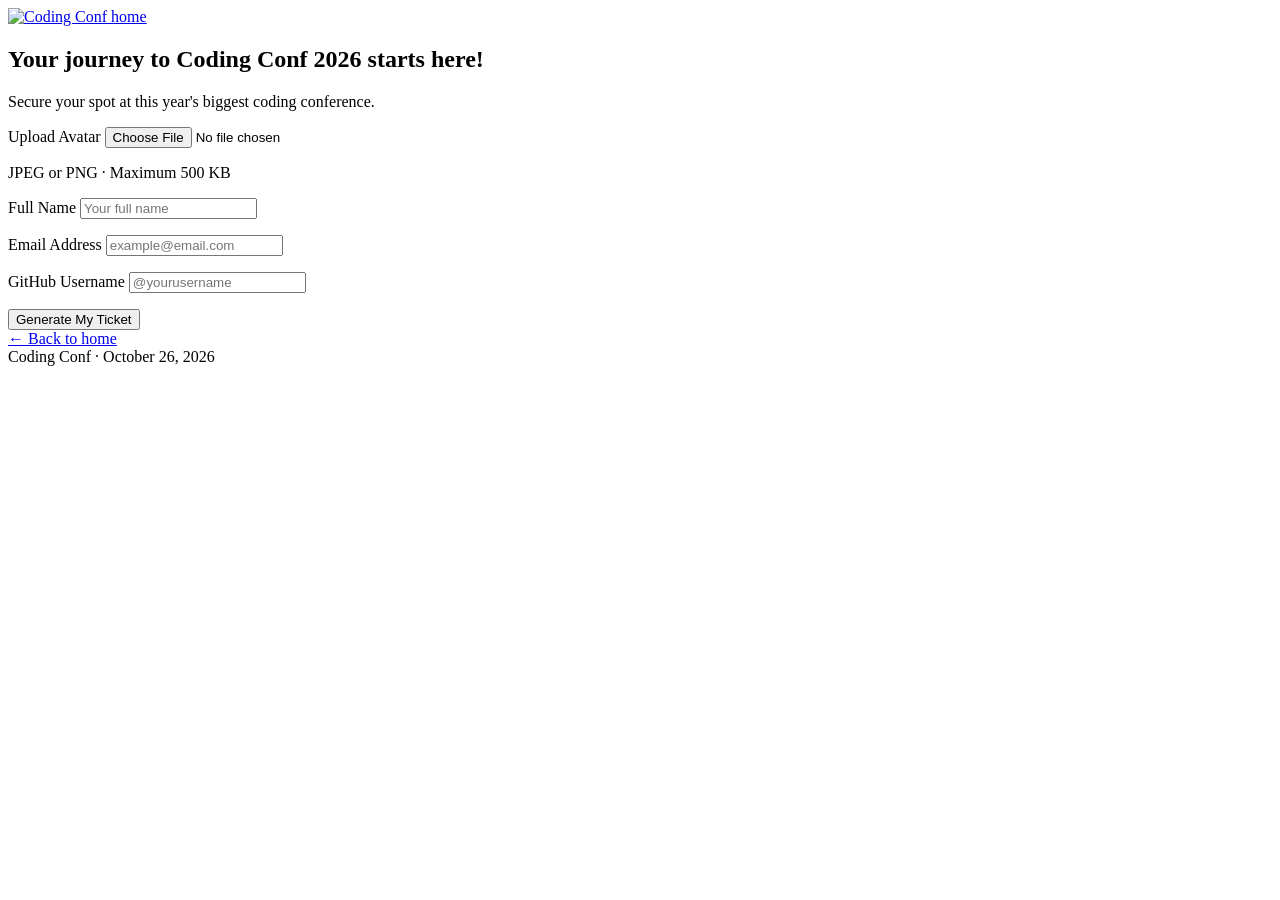
==== login.html @ ab60d5b7 "Add files via upload" ====
<!DOCTYPE html>
<html lang="en">
 <head>
  <meta charset="utf-8"/>
  <meta content="width=device-width,initial-scale=1" name="viewport"/>
  <title>
   Coding Conf | Register
  </title>
  <link href="css/style.css" rel="stylesheet"/>
 </head>
 <body>
  <header>
   <nav aria-label="Main navigation">
    <a href="index.html">
     <img alt="Coding Conf home" class="logo" src="assets/images/logo-full.svg"/>
    </a>
   </nav>
  </header>
  <main>
   <section class="form-wrap">
    <h1>
     Your journey to Coding Conf 2026 starts here!
    </h1>
    <p class="lead">
     Secure your spot at this year's biggest coding conference.
    </p>
    <form id="registration" novalidate="">
     <div class="field">
      <label for="avatar">
       Upload Avatar
      </label>
      <input accept="image/jpeg,image/png" aria-describedby="avatar-hint avatar-error" id="avatar" type="file"/>
      <p class="hint" id="avatar-hint">
       JPEG or PNG · Maximum 500 KB
      </p>
      <p aria-live="polite" class="error" id="avatar-error">
      </p>
     </div>
     <div class="field">
      <label for="name">
       Full Name
      </label>
      <input aria-describedby="name-error" autocomplete="name" id="name" name="name" placeholder="Your full name"/>
      <p aria-live="polite" class="error" id="name-error">
      </p>
     </div>
     <div class="field">
      <label for="email">
       Email Address
      </label>
      <input aria-describedby="email-error" autocomplete="email" id="email" name="email" placeholder="example@email.com" type="email"/>
      <p aria-live="polite" class="error" id="email-error">
      </p>
     </div>
     <div class="field">
      <label for="github">
       GitHub Username
      </label>
      <input aria-describedby="github-error" id="github" name="github" placeholder="@yourusername"/>
      <p aria-live="polite" class="error" id="github-error">
      </p>
     </div>
     <button class="primary wide" type="submit">
      Generate My Ticket
     </button>
    </form>
    <a class="back" href="index.html">
     ← Back to home
    </a>
   </section>
  </main>
  <footer>
   Coding Conf · October 26, 2026
  </footer>
  <script src="js/validation.js">
  </script>
 </body>
</html>
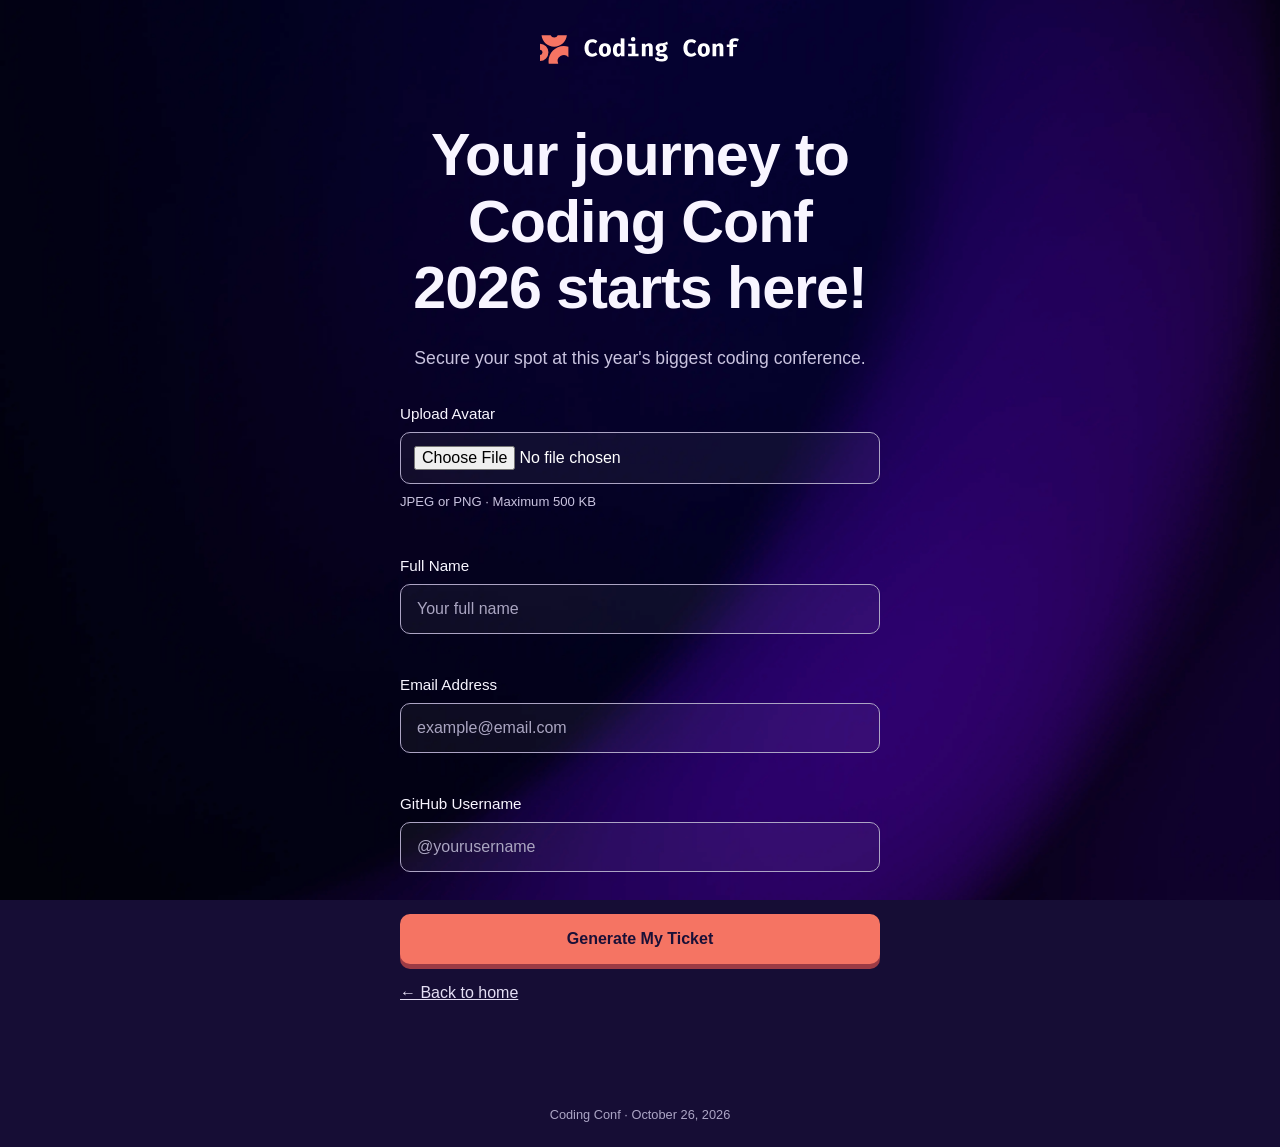
==== commit aab9fb44: "Document login.html with clear code comments" ====
--- a/login.html
+++ b/login.html
@@ -6,9 +6,11 @@
   <title>
    Coding Conf | Register
   </title>
+  <!-- All three pages share the same stylesheet. -->
   <link href="css/style.css" rel="stylesheet"/>
  </head>
  <body>
+  <!-- The logo links back to the home page from every page. -->
   <header>
    <nav aria-label="Main navigation">
     <a href="index.html">
@@ -24,6 +26,7 @@
     <p class="lead">
      Secure your spot at this year's biggest coding conference.
     </p>
+    <!-- JavaScript handles validation so errors can appear beside each field. -->
     <form id="registration" novalidate="">
      <div class="field">
       <label for="avatar">
@@ -33,6 +36,7 @@
       <p class="hint" id="avatar-hint">
        JPEG or PNG · Maximum 500 KB
       </p>
+      <!-- Each error message is linked to its input and announced when updated. -->
       <p aria-live="polite" class="error" id="avatar-error">
       </p>
      </div>
@@ -72,6 +76,7 @@
   <footer>
    Coding Conf · October 26, 2026
   </footer>
+  <!-- Load after the form so its elements are available to the script. -->
   <script src="js/validation.js">
   </script>
  </body>
--- a/css/style.css
+++ b/css/style.css
@@ -0,0 +1,260 @@
+:root {
+  --ink:#f8f5ff;
+  --muted:#c9c3df;
+  --accent:#f57463;
+  --border:#9b92b3;
+  --error:#ff9387
+}
+* {
+  box-sizing:border-box
+}
+body {
+  margin:0;
+  min-height:100vh;
+  color:var(--ink);
+  font-family:Arial,Helvetica,sans-serif;
+  background:#160d35 url('../assets/images/background-desktop.png') center/cover fixed
+}
+a {
+  color:inherit
+}
+a:focus-visible,button:focus-visible,input:focus-visible {
+  outline:3px solid #ffbba8;
+  outline-offset:3px
+}
+header {
+  padding:35px 20px 12px;
+  text-align:center
+}
+.logo {
+  width:200px;
+  max-width:65%
+}
+main {
+  max-width:850px;
+  margin:0 auto;
+  padding:22px 20px 70px;
+  text-align:center
+}
+h1 {
+  font-size:clamp(2.2rem,5.6vw,3.7rem);
+  line-height:1.13;
+  margin:20px auto 22px;
+  max-width:820px;
+  letter-spacing:-1px
+}
+h1 em {
+  font-style:normal;
+  background:linear-gradient(90deg,#f6b89d,#f57463);
+  background-clip:text;
+  color:transparent
+}
+p {
+  color:var(--muted);
+  line-height:1.65
+}
+.lead {
+  font-size:1.1rem;
+  max-width:620px;
+  margin:0 auto 32px
+}
+.primary {
+  display:inline-block;
+  border:0;
+  border-radius:10px;
+  background:var(--accent);
+  color:#1a1037;
+  padding:16px 25px;
+  font-size:1rem;
+  font-weight:800;
+  text-decoration:none;
+  cursor:pointer;
+  box-shadow:0 5px 0 #9c3b45;
+  transition:transform .15s,filter .15s
+}
+.primary:hover {
+  filter:brightness(1.12);
+  transform:translateY(-2px)
+}
+.details {
+  display:flex;
+  justify-content:center;
+  gap:16px;
+  flex-wrap:wrap;
+  margin:28px auto
+}
+.detail {
+  padding:16px 24px;
+  border:1px solid #827b9c;
+  border-radius:12px;
+  background:#ffffff0c
+}
+.detail strong {
+  display:block;
+  margin-top:6px
+}
+.eyebrow {
+  color:#ffad9c;
+  font-weight:700;
+  letter-spacing:.16em;
+  text-transform:uppercase;
+  font-size:.8rem
+}
+.form-wrap {
+  max-width:480px;
+  margin:0 auto;
+  text-align:left
+}
+.form-wrap h1,.form-wrap>.lead {
+  text-align:center
+}
+.field {
+  margin:0 0 21px
+}
+.field label {
+  display:block;
+  font-size:.95rem;
+  margin-bottom:10px
+}
+.field input {
+  width:100%;
+  border:1px solid #aca4c4;
+  border-radius:10px;
+  padding:15px 16px;
+  background:#ffffff0c;
+  color:white;
+  font:inherit
+}
+.field input::placeholder {
+  color:#aaa5c1
+}
+.field input[type=file] {
+  padding:13px
+}
+.hint {
+  font-size:.82rem;
+  margin:7px 0;
+  color:var(--muted)
+}
+.error {
+  min-height:1.2em;
+  color:var(--error);
+  font-size:.83rem;
+  margin:5px 0
+}
+.field input[aria-invalid=true] {
+  border:2px solid var(--error)
+}
+.wide {
+  width:100%
+}
+.ticket {
+  position:relative;
+  overflow:hidden;
+  text-align:left;
+  max-width:620px;
+  margin:38px auto 25px;
+  border:1px solid #ffffff70;
+  border-radius:20px;
+  background:linear-gradient(120deg,#ffffff25,#ffffff0c);
+  backdrop-filter:blur(15px);
+  box-shadow:0 24px 65px #08051d90
+}
+.ticket-top {
+  padding:26px 30px 32px;
+  min-height:175px;
+  background:url('../assets/images/pattern-ticket.svg') right center/auto 100% no-repeat
+}
+.ticket-brand {
+  display:flex;
+  align-items:center;
+  gap:13px;
+  font-size:1.65rem;
+  font-weight:800
+}
+.ticket-brand img {
+  width:38px
+}
+.ticket-date {
+  margin:10px 0 0 52px;
+  color:#e1dced
+}
+.ticket-bottom {
+  border-top:2px dashed #bdb2d3;
+  padding:22px 30px;
+  display:flex;
+  align-items:center;
+  gap:15px
+}
+.avatar {
+  width:66px;
+  height:66px;
+  object-fit:cover;
+  border-radius:12px
+}
+.attendee {
+  min-width:0;
+  flex:1
+}
+.attendee strong {
+  font-size:1.3rem;
+  overflow-wrap:anywhere
+}
+.attendee p {
+  margin:7px 0 0;
+  overflow-wrap:anywhere
+}
+.attendee a {
+  color:#f4b7a6
+}
+.serial {
+  font-size:.83rem;
+  color:#c9c3df;
+  writing-mode:vertical-rl
+}
+.back {
+  display:inline-block;
+  margin:20px auto;
+  color:#e5dff5
+}
+footer {
+  text-align:center;
+  padding:15px 20px 25px;
+  color:#aca5c5;
+  font-size:.8rem
+}
+@media(max-width:600px) {
+  body {
+    background-image:url('../assets/images/background-mobile.png')
+  }
+  header {
+    padding-top:24px
+  }
+  main {
+    padding:12px 20px 50px
+  }
+  .ticket-top {
+    padding:22px 20px
+  }
+  .ticket-bottom {
+    padding:20px 16px
+  }
+  .ticket-brand {
+    font-size:1.3rem
+  }
+  .ticket-date {
+    margin-left:49px
+  }
+  .avatar {
+    width:54px;
+    height:54px
+  }
+  .attendee strong {
+    font-size:1.05rem
+  }
+}
+@media(min-width:601px) and (max-width:900px) {
+  body {
+    background-image:url('../assets/images/background-tablet.png')
+  }
+}
